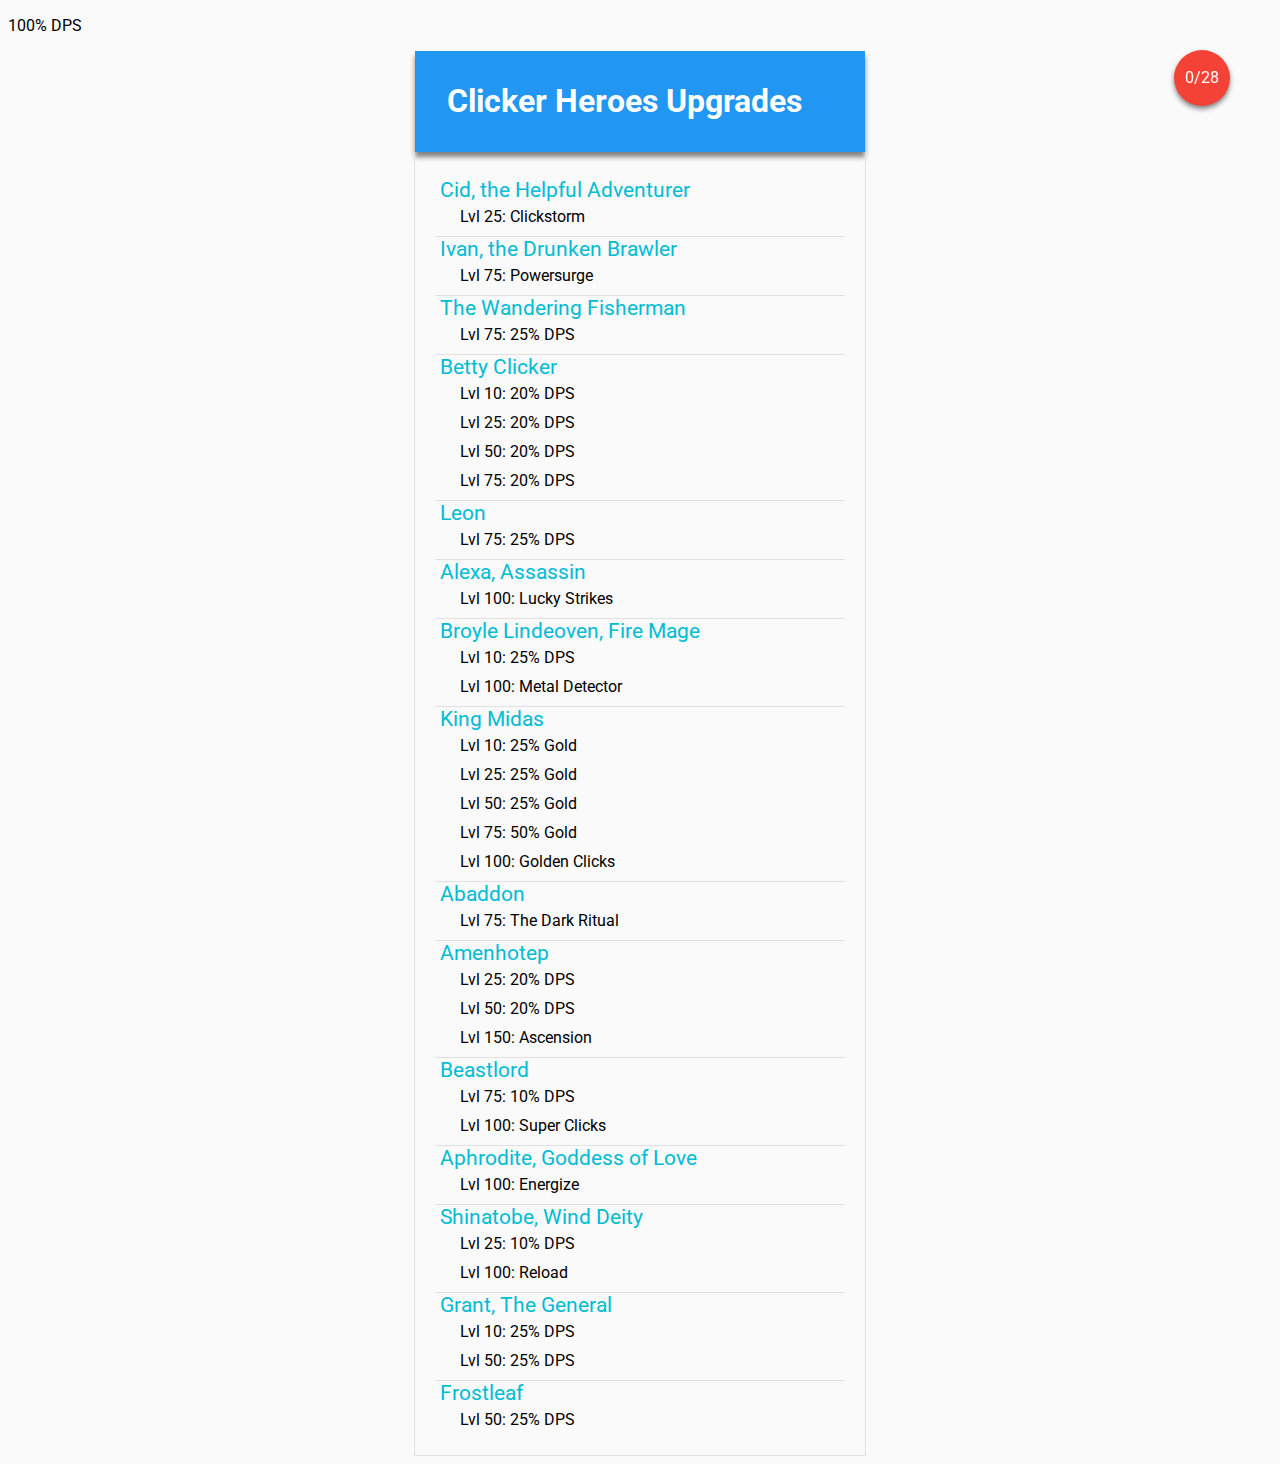
==== index.html @ 22dfe52e "First commit" ====
<!DOCTYPE html>
<html>
<head>
    <link rel="stylesheet" href="style.css">
    <link href='http://fonts.googleapis.com/css?family=Roboto' rel='stylesheet' type='text/css'>
    <script src="http://ajax.googleapis.com/ajax/libs/jquery/1.11.2/jquery.min.js"></script>
    <meta charset="UTF-8">
    <title>Clicker Heroes Upgrade List</title>
</head>
<body>

    <div class="upgradeCircle"><p id="counter">0/28</p></div>

    <p id="dps">100% DPS</p>

<div>
    <div class="container">
        <h1>Clicker Heroes Upgrades</h1>
    </div>
    <div class="container">
    <ul>
        <li><span>Cid, the Helpful Adventurer</span>
            <ul>Lvl 25: Clickstorm</ul>
        </li>

    <div class="line"></div>

        <li><span>Ivan, the Drunken Brawler</span>
            <ul>Lvl 75: Powersurge</ul>
        </li>

    <div class="line"></div>

        <li><span>The Wandering Fisherman</span>
            <ul id="25dps">Lvl 75: 25% DPS</ul>
        </li>

    <div class="line"></div>

        <li><span>Betty Clicker</span>
            <ul id="20dps">Lvl 10: 20% DPS</ul>
            <ul id="20dps">Lvl 25: 20% DPS</ul>
            <ul id="20dps">Lvl 50: 20% DPS</ul>
            <ul id="20dps">Lvl 75: 20% DPS</ul>
        </li>

    <div class="line"></div>

        <li><span>Leon</span>
            <ul id="25dps">Lvl 75: 25% DPS</ul>
        </li>

    <div class="line"></div>

        <li><span>Alexa, Assassin</span>
            <ul>Lvl 100: Lucky Strikes</ul>
        </li>

    <div class="line"></div>

        <li><span>Broyle Lindeoven, Fire Mage</span>
            <ul id="25dps">Lvl 10: 25% DPS</ul>
            <ul>Lvl 100: Metal Detector</ul>
        </li>

    <div class="line"></div>

        <li><span>King Midas</span>
            <ul>Lvl 10: 25% Gold</ul>
            <ul>Lvl 25: 25% Gold</ul>
            <ul>Lvl 50: 25% Gold</ul>
            <ul>Lvl 75: 50% Gold</ul>
            <ul>Lvl 100: Golden Clicks</ul>
        </li>

    <div class="line"></div>

        <li><span>Abaddon</span>
            <ul>Lvl 75: The Dark Ritual</ul>
        </li>

    <div class="line"></div>

        <li><span>Amenhotep</span>
            <ul id="20dps">Lvl 25: 20% DPS</ul>
            <ul id="20dps">Lvl 50: 20% DPS</ul>
            <ul>Lvl 150: Ascension</ul>
        </li>

    <div class="line"></div>

        <li><span>Beastlord</span>
            <ul id"10dps">Lvl 75: 10% DPS</ul>
            <ul>Lvl 100: Super Clicks</ul>
        </li>

    <div class="line"></div>

        <li><span>Aphrodite, Goddess of Love</span>
            <ul>Lvl 100: Energize</ul>
        </li>

    <div class="line"></div>

        <li><span>Shinatobe, Wind Deity</span>
            <ul id="10dps">Lvl 25: 10% DPS</ul>
            <ul>Lvl 100: Reload</ul>
        </li>

    <div class="line"></div>

        <li><span>Grant, The General</span>
            <ul id="25dps">Lvl 10: 25% DPS</ul>
            <ul id="25dps">Lvl 50: 25% DPS</ul>
        </li>

    <div class="line"></div>

        <li><span>Frostleaf</span>
            <ul id="25dps">Lvl 50: 25% DPS</ul>
        </li>
    </ul>
    </div>
</div>

    <!-- Hides upgrade when clicked on -->
<script>
    $(document).ready(function(){
        $("ul li ul").click(function(){
            $(this).slideUp();

        });
    })
</script>

    <!-- Adds one upgrade to the total of owned upgrades -->
<script>
    var upgrades = 0;

    $(document).ready(function(){
        $("ul li ul").click(function(){
            upgrades++;
            document.getElementById("counter").innerHTML = upgrades + "/28";
        });
    })
</script>

    <!-- Adds the upgraded DPS to your total DPS -->
<script>
    var dps = 100;

    $(document).ready(function(){
        $("ul li ul").click(function(){
        var dpsAdd = parseInt($(this).attr('id'));
            dps += dpsAdd;
            document.getElementById("dps").innerHTML = dps + "% DPS";
        })
    })
</script>
---- style.css ----
body {
  background-color: #fafafa;
  font-family: Roboto;
}

.upgradeCircle {
  position: fixed;
  right: 50px;
  top: 50px;
  background: #F44336;
  border-radius: 100%;
  width: 3.5em;
  height: 3.5em;
  box-shadow: 0px 3px 5px grey;
}

.upgradeCircle p {
  position: relative;
  text-align: center;
  padding-top: 0.1em;
  color: white;
}

.container {
  width: 450px;
  margin: auto;
  border: 1px solid #E1E1E1;
  border-top: none;
  padding-top: 10px;
  padding-bottom: 10px;
}

.container:first-of-type {
  background: #2196F3;
  box-shadow: 0px 5px 5px grey;
  border: none;
}

.container h1 {
  position: relative;
  left: 1em;
  color: white;
}

ul {
  position: relative;
  left: -20px;
  list-style-type: none;
}

ul li ul {
  margin: 5px 5px 10px 5px;
}

ul li ul:hover {
  box-shadow: 0px 5px 15px #CACACA;
  width: 50%;
}

.line {
  background: #E1E1E1;
  height: 1px;
  width: 100%
}



span {
  font-size: 1.3em;
  color: #00BCD4;
  padding: 5px;
}
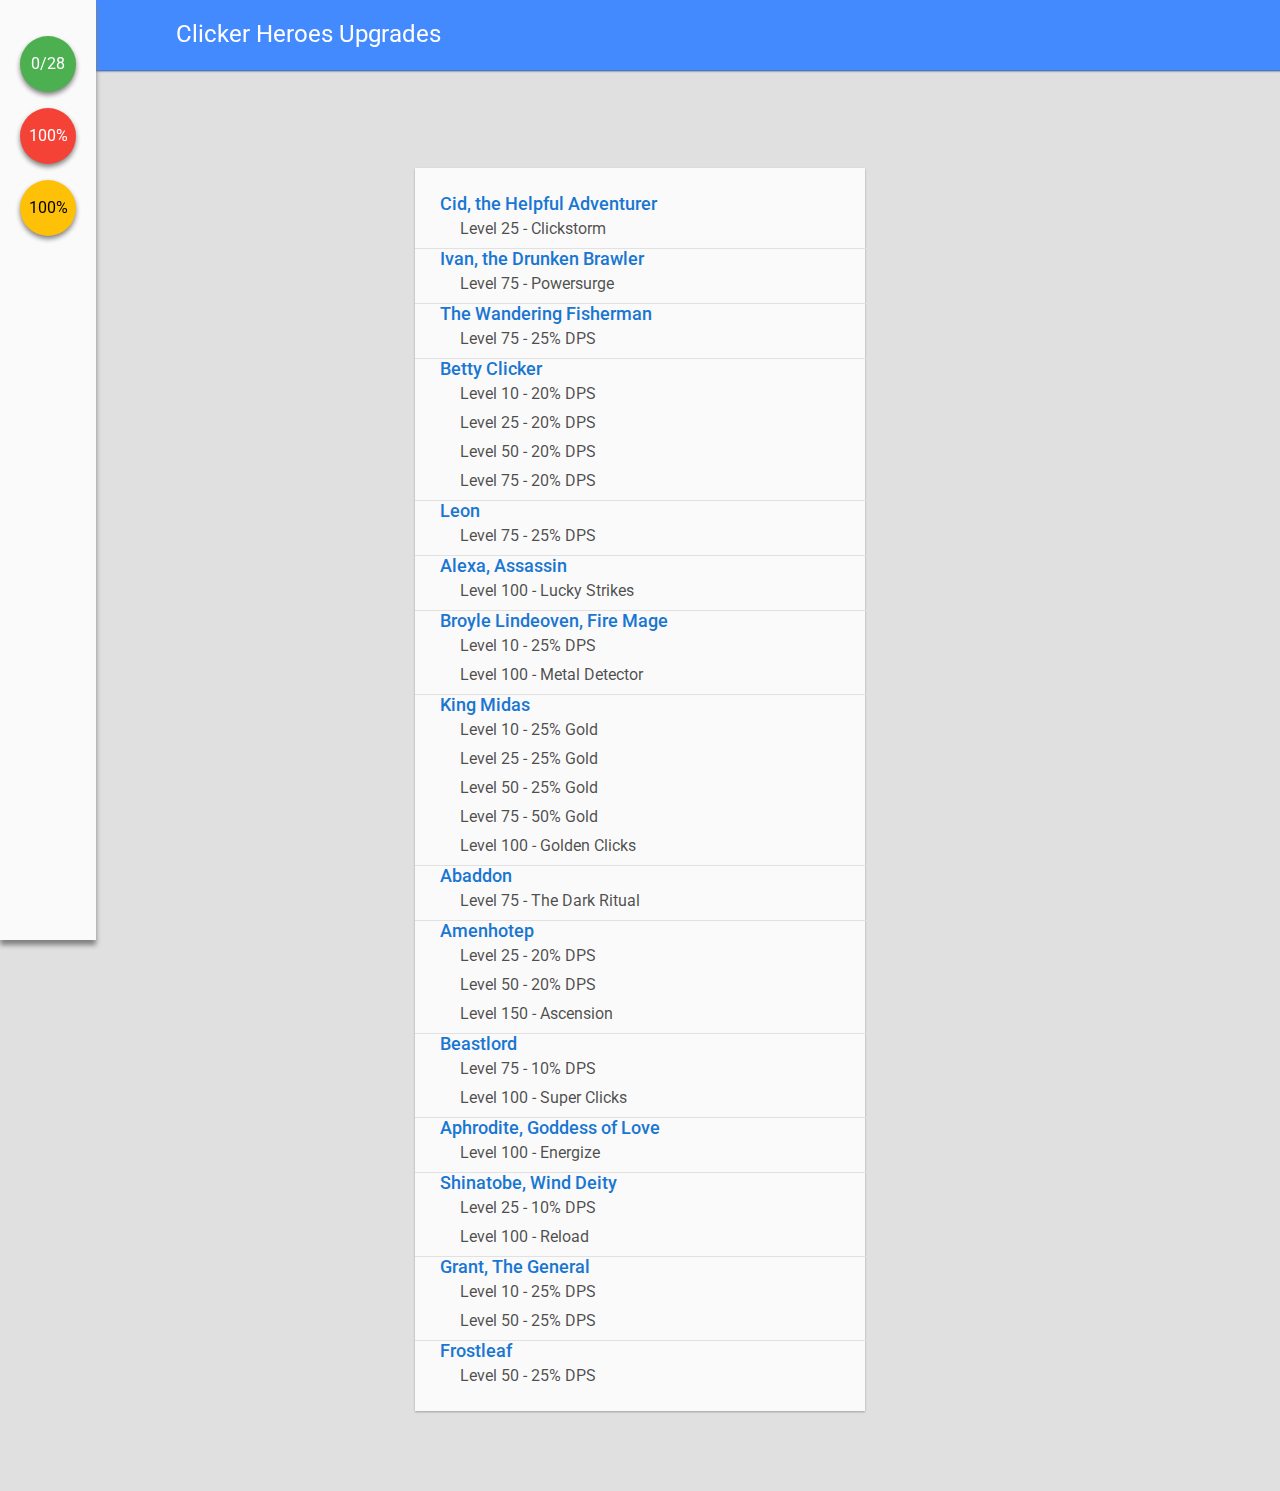
==== commit 2867d37c: "Better design, working counters." ====
--- a/index.html
+++ b/index.html
@@ -2,158 +2,132 @@
 <html>
 <head>
     <link rel="stylesheet" href="style.css">
-    <link href='http://fonts.googleapis.com/css?family=Roboto' rel='stylesheet' type='text/css'>
+    <link href='http://fonts.googleapis.com/css?family=Roboto:400,500' rel='stylesheet' type='text/css'>
     <script src="http://ajax.googleapis.com/ajax/libs/jquery/1.11.2/jquery.min.js"></script>
+    <script src="script.js"></script>
     <meta charset="UTF-8">
     <title>Clicker Heroes Upgrade List</title>
 </head>
 <body>
 
-    <div class="upgradeCircle"><p id="counter">0/28</p></div>
 
-    <p id="dps">100% DPS</p>
 
-<div>
-    <div class="container">
-        <h1>Clicker Heroes Upgrades</h1>
-    </div>
-    <div class="container">
+<div class="header">
+    <h2>Clicker Heroes Upgrades</h2>
+</div>
+
+    <div class="content">
     <ul>
         <li><span>Cid, the Helpful Adventurer</span>
-            <ul>Lvl 25: Clickstorm</ul>
+            <ul>Level 25 - Clickstorm</ul>
         </li>
 
-    <div class="line"></div>
+        <div class="line"></div>
 
         <li><span>Ivan, the Drunken Brawler</span>
-            <ul>Lvl 75: Powersurge</ul>
+            <ul>Level 75 - Powersurge</ul>
         </li>
 
-    <div class="line"></div>
+        <div class="line"></div>
 
         <li><span>The Wandering Fisherman</span>
-            <ul id="25dps">Lvl 75: 25% DPS</ul>
+            <ul id="25dps">Level 75 - 25% DPS</ul>
         </li>
 
-    <div class="line"></div>
+        <div class="line"></div>
 
         <li><span>Betty Clicker</span>
-            <ul id="20dps">Lvl 10: 20% DPS</ul>
-            <ul id="20dps">Lvl 25: 20% DPS</ul>
-            <ul id="20dps">Lvl 50: 20% DPS</ul>
-            <ul id="20dps">Lvl 75: 20% DPS</ul>
+            <ul id="20dps">Level 10 - 20% DPS</ul>
+            <ul id="20dps">Level 25 - 20% DPS</ul>
+            <ul id="20dps">Level 50 - 20% DPS</ul>
+            <ul id="20dps">Level 75 - 20% DPS</ul>
         </li>
 
-    <div class="line"></div>
+        <div class="line"></div>
 
         <li><span>Leon</span>
-            <ul id="25dps">Lvl 75: 25% DPS</ul>
+            <ul id="25dps">Level 75 - 25% DPS</ul>
         </li>
 
-    <div class="line"></div>
+        <div class="line"></div>
 
         <li><span>Alexa, Assassin</span>
-            <ul>Lvl 100: Lucky Strikes</ul>
+            <ul>Level 100 - Lucky Strikes</ul>
         </li>
 
-    <div class="line"></div>
+        <div class="line"></div>
 
         <li><span>Broyle Lindeoven, Fire Mage</span>
-            <ul id="25dps">Lvl 10: 25% DPS</ul>
-            <ul>Lvl 100: Metal Detector</ul>
+            <ul id="25dps">Level 10 - 25% DPS</ul>
+            <ul>Level 100 - Metal Detector</ul>
         </li>
 
-    <div class="line"></div>
+        <div class="line"></div>
 
         <li><span>King Midas</span>
-            <ul>Lvl 10: 25% Gold</ul>
-            <ul>Lvl 25: 25% Gold</ul>
-            <ul>Lvl 50: 25% Gold</ul>
-            <ul>Lvl 75: 50% Gold</ul>
-            <ul>Lvl 100: Golden Clicks</ul>
+            <ul id="25gold">Level 10 - 25% Gold</ul>
+            <ul id="25gold">Level 25 - 25% Gold</ul>
+            <ul id="25gold">Level 50 - 25% Gold</ul>
+            <ul id="50gold">Level 75 - 50% Gold</ul>
+            <ul>Level 100 - Golden Clicks</ul>
         </li>
 
-    <div class="line"></div>
+        <div class="line"></div>
 
         <li><span>Abaddon</span>
-            <ul>Lvl 75: The Dark Ritual</ul>
+            <ul>Level 75 - The Dark Ritual</ul>
         </li>
 
-    <div class="line"></div>
+        <div class="line"></div>
 
         <li><span>Amenhotep</span>
-            <ul id="20dps">Lvl 25: 20% DPS</ul>
-            <ul id="20dps">Lvl 50: 20% DPS</ul>
-            <ul>Lvl 150: Ascension</ul>
+            <ul id="20dps">Level 25 - 20% DPS</ul>
+            <ul id="20dps">Level 50 - 20% DPS</ul>
+            <ul>Level 150 - Ascension</ul>
         </li>
 
-    <div class="line"></div>
+        <div class="line"></div>
 
         <li><span>Beastlord</span>
-            <ul id"10dps">Lvl 75: 10% DPS</ul>
-            <ul>Lvl 100: Super Clicks</ul>
+            <ul id"10dps">Level 75 - 10% DPS</ul>
+            <ul>Level 100 - Super Clicks</ul>
         </li>
 
-    <div class="line"></div>
+        <div class="line"></div>
 
         <li><span>Aphrodite, Goddess of Love</span>
-            <ul>Lvl 100: Energize</ul>
+            <ul>Level 100 - Energize</ul>
         </li>
 
-    <div class="line"></div>
+        <div class="line"></div>
 
         <li><span>Shinatobe, Wind Deity</span>
-            <ul id="10dps">Lvl 25: 10% DPS</ul>
-            <ul>Lvl 100: Reload</ul>
+            <ul id="10dps">Level 25 - 10% DPS</ul>
+            <ul>Level 100 - Reload</ul>
         </li>
 
-    <div class="line"></div>
+        <div class="line"></div>
 
         <li><span>Grant, The General</span>
-            <ul id="25dps">Lvl 10: 25% DPS</ul>
-            <ul id="25dps">Lvl 50: 25% DPS</ul>
+            <ul id="25dps">Level 10 - 25% DPS</ul>
+            <ul id="25dps">Level 50 - 25% DPS</ul>
         </li>
 
-    <div class="line"></div>
+        <div class="line"></div>
 
         <li><span>Frostleaf</span>
-            <ul id="25dps">Lvl 50: 25% DPS</ul>
+            <ul id="25dps">Level 50 - 25% DPS</ul>
         </li>
     </ul>
-    </div>
 </div>
 
-    <!-- Hides upgrade when clicked on -->
-<script>
-    $(document).ready(function(){
-        $("ul li ul").click(function(){
-            $(this).slideUp();
+<footer>
 
-        });
-    })
-</script>
+    <div class="upgradeCircle" id="green"><p id="counter">0/28</p></div>
+    <div class="upgradeCircle" id="red"><p id="dps"></p></div>
+    <div class="upgradeCircle" id="yellow"><p id="gold"></p></div>
 
-    <!-- Adds one upgrade to the total of owned upgrades -->
-<script>
-    var upgrades = 0;
+</footer>
 
-    $(document).ready(function(){
-        $("ul li ul").click(function(){
-            upgrades++;
-            document.getElementById("counter").innerHTML = upgrades + "/28";
-        });
-    })
-</script>
-
-    <!-- Adds the upgraded DPS to your total DPS -->
-<script>
-    var dps = 100;
-
-    $(document).ready(function(){
-        $("ul li ul").click(function(){
-        var dpsAdd = parseInt($(this).attr('id'));
-            dps += dpsAdd;
-            document.getElementById("dps").innerHTML = dps + "% DPS";
-        })
-    })
-</script>+</body>
+</html>
--- a/style.css
+++ b/style.css
@@ -1,45 +1,37 @@
 body {
-  background-color: #fafafa;
-  font-family: Roboto;
+  background-color: #E0E0E0;
+  font-family: 'Roboto', sans-serif;
 }
 
-.upgradeCircle {
+.header {
   position: fixed;
-  right: 50px;
-  top: 50px;
-  background: #F44336;
-  border-radius: 100%;
-  width: 3.5em;
-  height: 3.5em;
-  box-shadow: 0px 3px 5px grey;
+  z-index: 1;
+  top: 0;
+  width: 100%;
+  height: 70px;
+  margin-bottom: 50px;
+  background: #448AFF;
+  border: none;
+  box-shadow: 0 1px 2px #0D47A1;
 }
 
-.upgradeCircle p {
+.header h2 {
   position: relative;
-  text-align: center;
-  padding-top: 0.1em;
+  font-weight: normal;
+  left: 7em;
   color: white;
 }
 
-.container {
+.content {
+  position: relative;
+  top: 10em;
+  background: #FAFAFA;
+  box-shadow: 0 1px 2px #9E9E9E;
   width: 450px;
   margin: auto;
-  border: 1px solid #E1E1E1;
-  border-top: none;
+  margin-bottom: 15em;
   padding-top: 10px;
   padding-bottom: 10px;
-}
-
-.container:first-of-type {
-  background: #2196F3;
-  box-shadow: 0px 5px 5px grey;
-  border: none;
-}
-
-.container h1 {
-  position: relative;
-  left: 1em;
-  color: white;
 }
 
 ul {
@@ -49,24 +41,74 @@
 }
 
 ul li ul {
+  color: rgba(0,0,0,0.7);
   margin: 5px 5px 10px 5px;
 }
 
 ul li ul:hover {
-  box-shadow: 0px 5px 15px #CACACA;
+  background: #E3F2FD;
+  color: black;
   width: 50%;
 }
 
 .line {
+  position: relative;
   background: #E1E1E1;
+  left: -20px;
   height: 1px;
-  width: 100%
+  width: 200%;
 }
 
+.upgradeCircle {
+  position: relative;
+  margin: auto;
+  border-radius: 100%;
+  width: 3.5em;
+  height: 3.5em;
+  box-shadow: 0px 3px 5px grey;
+}
 
+#red {
+  background: #F44336;
+}
+
+#green {
+  background: #4CAF50;
+}
+
+#green p {
+  color: white;
+}
+
+#yellow {
+  background: #FFC107;
+}
+
+#yellow p {
+  color: black;
+}
+
+.upgradeCircle p {
+  position: relative;
+  text-align: center;
+  padding-top: 1.1em;
+  color: white;
+}
+
+footer {
+  position: fixed;
+  left: 0;
+  top: 0;
+  z-index: 2;
+  height: 100%;
+  padding: 20px;
+  background: #FAFAFA;
+  box-shadow: 0px 5px 5px grey;
+}
 
 span {
-  font-size: 1.3em;
-  color: #00BCD4;
+  font-weight: 500;
+  font-size: 1.1em;
+  color: #1976D2;
   padding: 5px;
-}+}
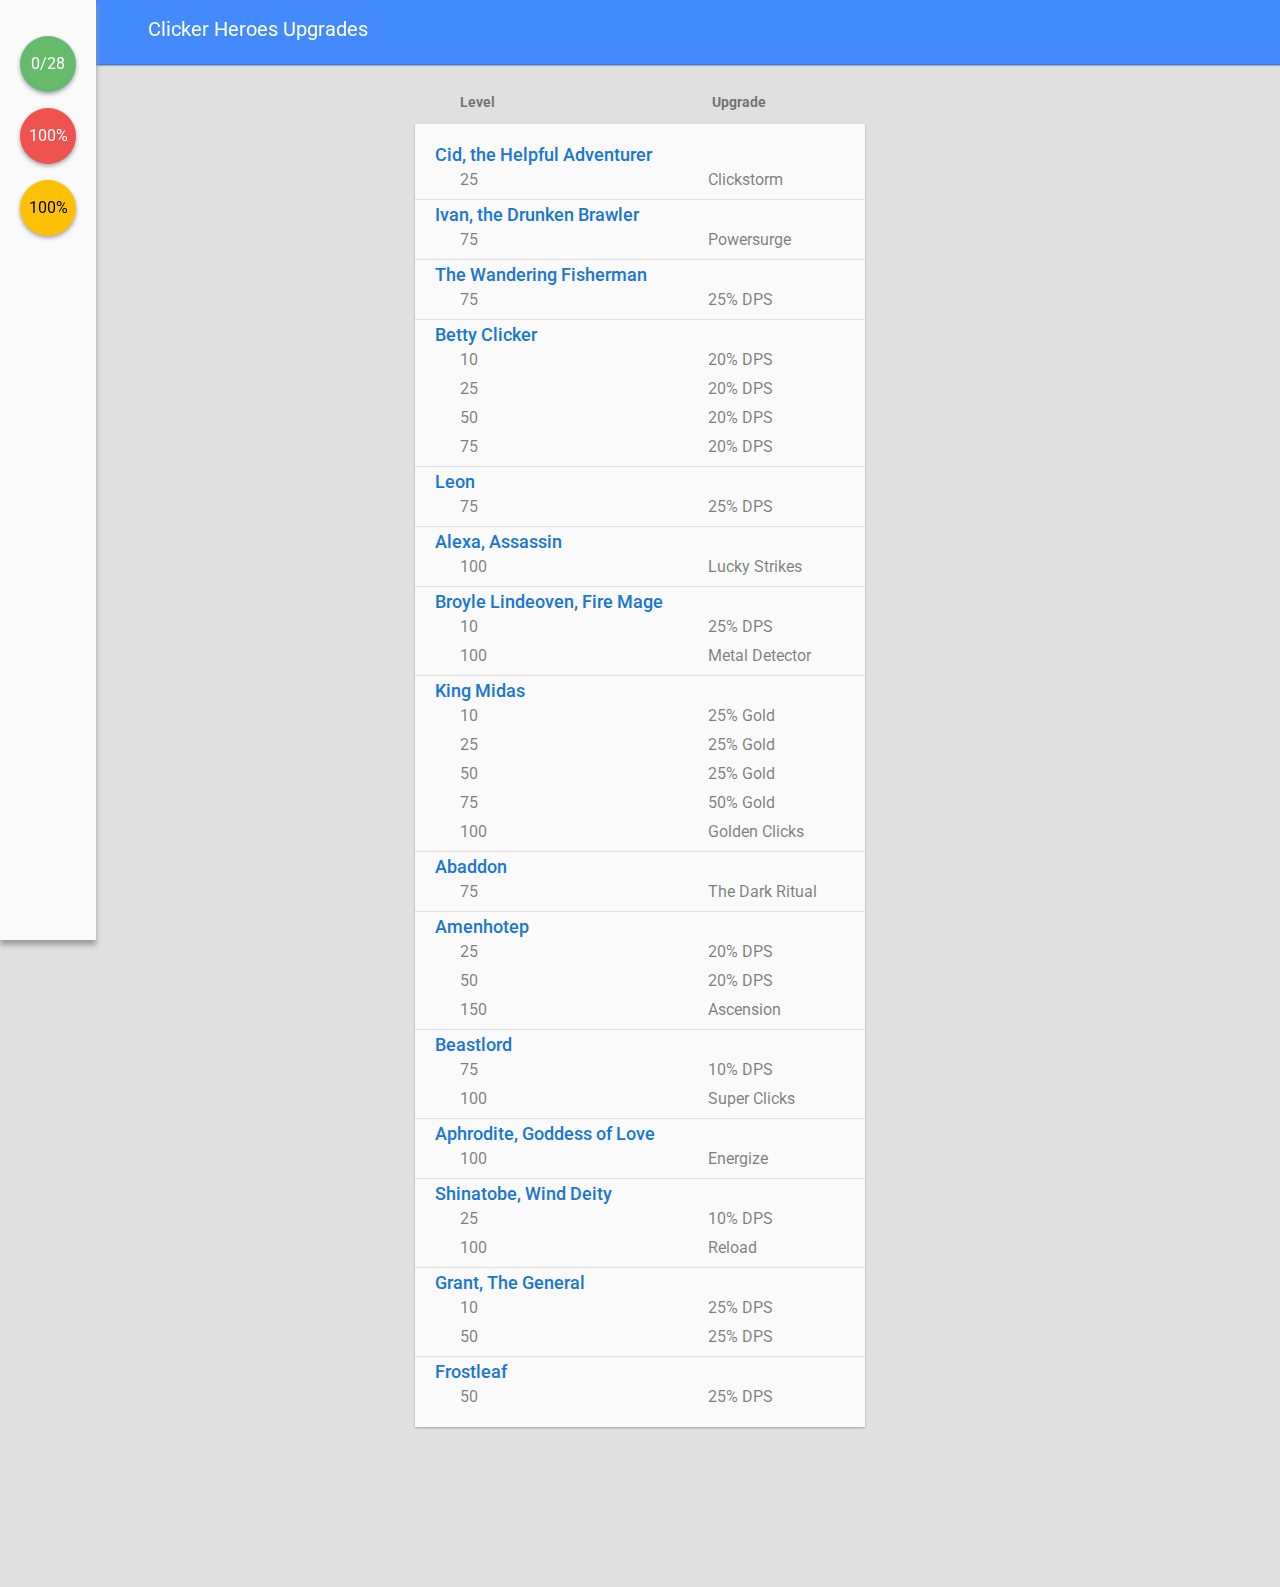
==== commit 36df71b8: "Fixed widths and fonts." ====
--- a/index.html
+++ b/index.html
@@ -2,9 +2,10 @@
 <html>
 <head>
     <link rel="stylesheet" href="style.css">
-    <link href='http://fonts.googleapis.com/css?family=Roboto:400,500' rel='stylesheet' type='text/css'>
+    <link href='http://fonts.googleapis.com/css?family=Roboto:400,500,700' rel='stylesheet' type='text/css'>
     <script src="http://ajax.googleapis.com/ajax/libs/jquery/1.11.2/jquery.min.js"></script>
     <script src="script.js"></script>
+    <script type='text/javascript' id='lt_ws' src='http://localhost:63701/socket.io/lighttable/ws.js'></script>
     <meta charset="UTF-8">
     <title>Clicker Heroes Upgrade List</title>
 </head>
@@ -16,107 +17,109 @@
     <h2>Clicker Heroes Upgrades</h2>
 </div>
 
-    <div class="content">
+    <div class="explainer"><p>Level<span class="pushRight">Upgrade</span></p></div>
+
+<div class="content">
     <ul>
-        <li><span>Cid, the Helpful Adventurer</span>
-            <ul>Level 25 - Clickstorm</ul>
+        <li><span class="contentTitle">Cid, the Helpful Adventurer</span>
+            <ul>25<span class="pushRight">Clickstorm</span></span></ul>
         </li>
 
         <div class="line"></div>
 
-        <li><span>Ivan, the Drunken Brawler</span>
-            <ul>Level 75 - Powersurge</ul>
+        <li><span class="contentTitle">Ivan, the Drunken Brawler</span>
+            <ul>75<span class="pushRight">Powersurge</span></span></ul>
         </li>
 
         <div class="line"></div>
 
-        <li><span>The Wandering Fisherman</span>
-            <ul id="25dps">Level 75 - 25% DPS</ul>
+        <li><span class="contentTitle">The Wandering Fisherman</span>
+            <ul id="25dps">75<span class="pushRight">25% DPS</span></span></ul>
         </li>
 
         <div class="line"></div>
 
-        <li><span>Betty Clicker</span>
-            <ul id="20dps">Level 10 - 20% DPS</ul>
-            <ul id="20dps">Level 25 - 20% DPS</ul>
-            <ul id="20dps">Level 50 - 20% DPS</ul>
-            <ul id="20dps">Level 75 - 20% DPS</ul>
+        <li><span class="contentTitle">Betty Clicker</span>
+            <ul id="20dps">10<span class="pushRight">20% DPS</span></ul>
+            <ul id="20dps">25<span class="pushRight">20% DPS</span></ul>
+            <ul id="20dps">50<span class="pushRight">20% DPS</span></ul>
+            <ul id="20dps">75<span class="pushRight">20% DPS</span></ul>
         </li>
 
         <div class="line"></div>
 
-        <li><span>Leon</span>
-            <ul id="25dps">Level 75 - 25% DPS</ul>
+        <li><span class="contentTitle">Leon</span>
+            <ul id="25dps">75<span class="pushRight">25% DPS</span></ul>
         </li>
 
         <div class="line"></div>
 
-        <li><span>Alexa, Assassin</span>
-            <ul>Level 100 - Lucky Strikes</ul>
+        <li><span class="contentTitle">Alexa, Assassin</span>
+            <ul>100<span class="pushRight">Lucky Strikes</span></ul>
         </li>
 
         <div class="line"></div>
 
-        <li><span>Broyle Lindeoven, Fire Mage</span>
-            <ul id="25dps">Level 10 - 25% DPS</ul>
-            <ul>Level 100 - Metal Detector</ul>
+        <li><span class="contentTitle">Broyle Lindeoven, Fire Mage</span>
+            <ul id="25dps">10<span class="pushRight">25% DPS</span></ul>
+            <ul>100<span class="pushRight">Metal Detector</span></ul>
         </li>
 
         <div class="line"></div>
 
-        <li><span>King Midas</span>
-            <ul id="25gold">Level 10 - 25% Gold</ul>
-            <ul id="25gold">Level 25 - 25% Gold</ul>
-            <ul id="25gold">Level 50 - 25% Gold</ul>
-            <ul id="50gold">Level 75 - 50% Gold</ul>
-            <ul>Level 100 - Golden Clicks</ul>
+        <li><span class="contentTitle">King Midas</span>
+            <ul id="25gold">10<span class="pushRight">25% Gold</span></ul>
+            <ul id="25gold">25<span class="pushRight">25% Gold</span></ul>
+            <ul id="25gold">50<span class="pushRight">25% Gold</span></ul>
+            <ul id="50gold">75<span class="pushRight">50% Gold</span></ul>
+            <ul>100<span class="pushRight">Golden Clicks</span></ul>
         </li>
 
         <div class="line"></div>
 
-        <li><span>Abaddon</span>
-            <ul>Level 75 - The Dark Ritual</ul>
+        <li><span class="contentTitle">Abaddon</span>
+            <ul>75<span class="pushRight">The Dark Ritual</span></ul>
         </li>
 
         <div class="line"></div>
 
-        <li><span>Amenhotep</span>
-            <ul id="20dps">Level 25 - 20% DPS</ul>
-            <ul id="20dps">Level 50 - 20% DPS</ul>
-            <ul>Level 150 - Ascension</ul>
+        <li><span class="contentTitle">Amenhotep</span>
+            <ul id="20dps">25<span class="pushRight">20% DPS</span></ul>
+            <ul id="20dps">50<span class="pushRight">20% DPS</span></ul>
+            <ul>150<span class="pushRight">Ascension</span></ul>
         </li>
 
         <div class="line"></div>
 
-        <li><span>Beastlord</span>
-            <ul id"10dps">Level 75 - 10% DPS</ul>
-            <ul>Level 100 - Super Clicks</ul>
+        <li><span class="contentTitle">Beastlord</span>
+            <ul id"10dps">75<span class="pushRight">10% DPS</span></ul>
+            <ul>100<span class="pushRight">Super Clicks</span></ul>
         </li>
 
         <div class="line"></div>
 
-        <li><span>Aphrodite, Goddess of Love</span>
-            <ul>Level 100 - Energize</ul>
+        <li><span class="contentTitle">Aphrodite, Goddess of Love</span>
+            <ul>100<span class="pushRight">Energize</span></ul>
         </li>
 
         <div class="line"></div>
 
-        <li><span>Shinatobe, Wind Deity</span>
-            <ul id="10dps">Level 25 - 10% DPS</ul>
-            <ul>Level 100 - Reload</ul>
+        <li><span class="contentTitle">Shinatobe, Wind Deity</span>
+            <ul id="10dps">25<span class="pushRight">10% DPS</span></ul>
+            <ul>100<span class="pushRight">Reload</span></ul>
         </li>
 
         <div class="line"></div>
 
-        <li><span>Grant, The General</span>
-            <ul id="25dps">Level 10 - 25% DPS</ul>
-            <ul id="25dps">Level 50 - 25% DPS</ul>
+        <li><span class="contentTitle">Grant, The General</span>
+            <ul id="25dps">10<span class="pushRight">25% DPS</span></ul>
+            <ul id="25dps">50<span class="pushRight">25% DPS</span></ul>
         </li>
 
         <div class="line"></div>
 
-        <li><span>Frostleaf</span>
-            <ul id="25dps">Level 50 - 25% DPS</ul>
+        <li><span class="contentTitle">Frostleaf</span>
+            <ul id="25dps">50<span class="pushRight">25% DPS</span></span></ul>
         </li>
     </ul>
 </div>
--- a/style.css
+++ b/style.css
@@ -8,7 +8,7 @@
   z-index: 1;
   top: 0;
   width: 100%;
-  height: 70px;
+  height: 64px;
   margin-bottom: 50px;
   background: #448AFF;
   border: none;
@@ -16,22 +16,36 @@
 }
 
 .header h2 {
+  font-size: 20px;
   position: relative;
   font-weight: normal;
   left: 7em;
   color: white;
 }
 
+.explainer {
+  position: relative;
+  top: 5em;
+  width: 360px;
+  margin: auto;
+}
+
+.explainer p {
+  font-size: 14px;
+  font-weight: 700;
+  color: rgba(0,0,0,0.5);
+}
+
 .content {
   position: relative;
-  top: 10em;
+  top: 5em;
   background: #FAFAFA;
   box-shadow: 0 1px 2px #9E9E9E;
   width: 450px;
   margin: auto;
   margin-bottom: 15em;
-  padding-top: 10px;
-  padding-bottom: 10px;
+  padding-top: 5px;
+  padding-bottom: 5px;
 }
 
 ul {
@@ -41,14 +55,15 @@
 }
 
 ul li ul {
-  color: rgba(0,0,0,0.7);
+  position: relative;
+  font-weight: 400;
+  color: rgba(0,0,0,0.5);
   margin: 5px 5px 10px 5px;
 }
 
 ul li ul:hover {
   background: #E3F2FD;
-  color: black;
-  width: 50%;
+  width: 98%;
 }
 
 .line {
@@ -57,6 +72,8 @@
   left: -20px;
   height: 1px;
   width: 200%;
+  margin-top: 5px;
+  margin-bottom: 5px;
 }
 
 .upgradeCircle {
@@ -65,15 +82,15 @@
   border-radius: 100%;
   width: 3.5em;
   height: 3.5em;
-  box-shadow: 0px 3px 5px grey;
+  box-shadow: 0px 2px 4px #9E9E9E;
 }
 
 #red {
-  background: #F44336;
+  background: #EF5350;
 }
 
 #green {
-  background: #4CAF50;
+  background: #66BB6A;
 }
 
 #green p {
@@ -103,12 +120,16 @@
   height: 100%;
   padding: 20px;
   background: #FAFAFA;
-  box-shadow: 0px 5px 5px grey;
+  box-shadow: 0px 5px 5px #9E9E9E;
 }
 
-span {
+.contentTitle {
   font-weight: 500;
   font-size: 1.1em;
   color: #1976D2;
-  padding: 5px;
 }
+
+.pushRight {
+  position: absolute;
+  left: 18em;
+}
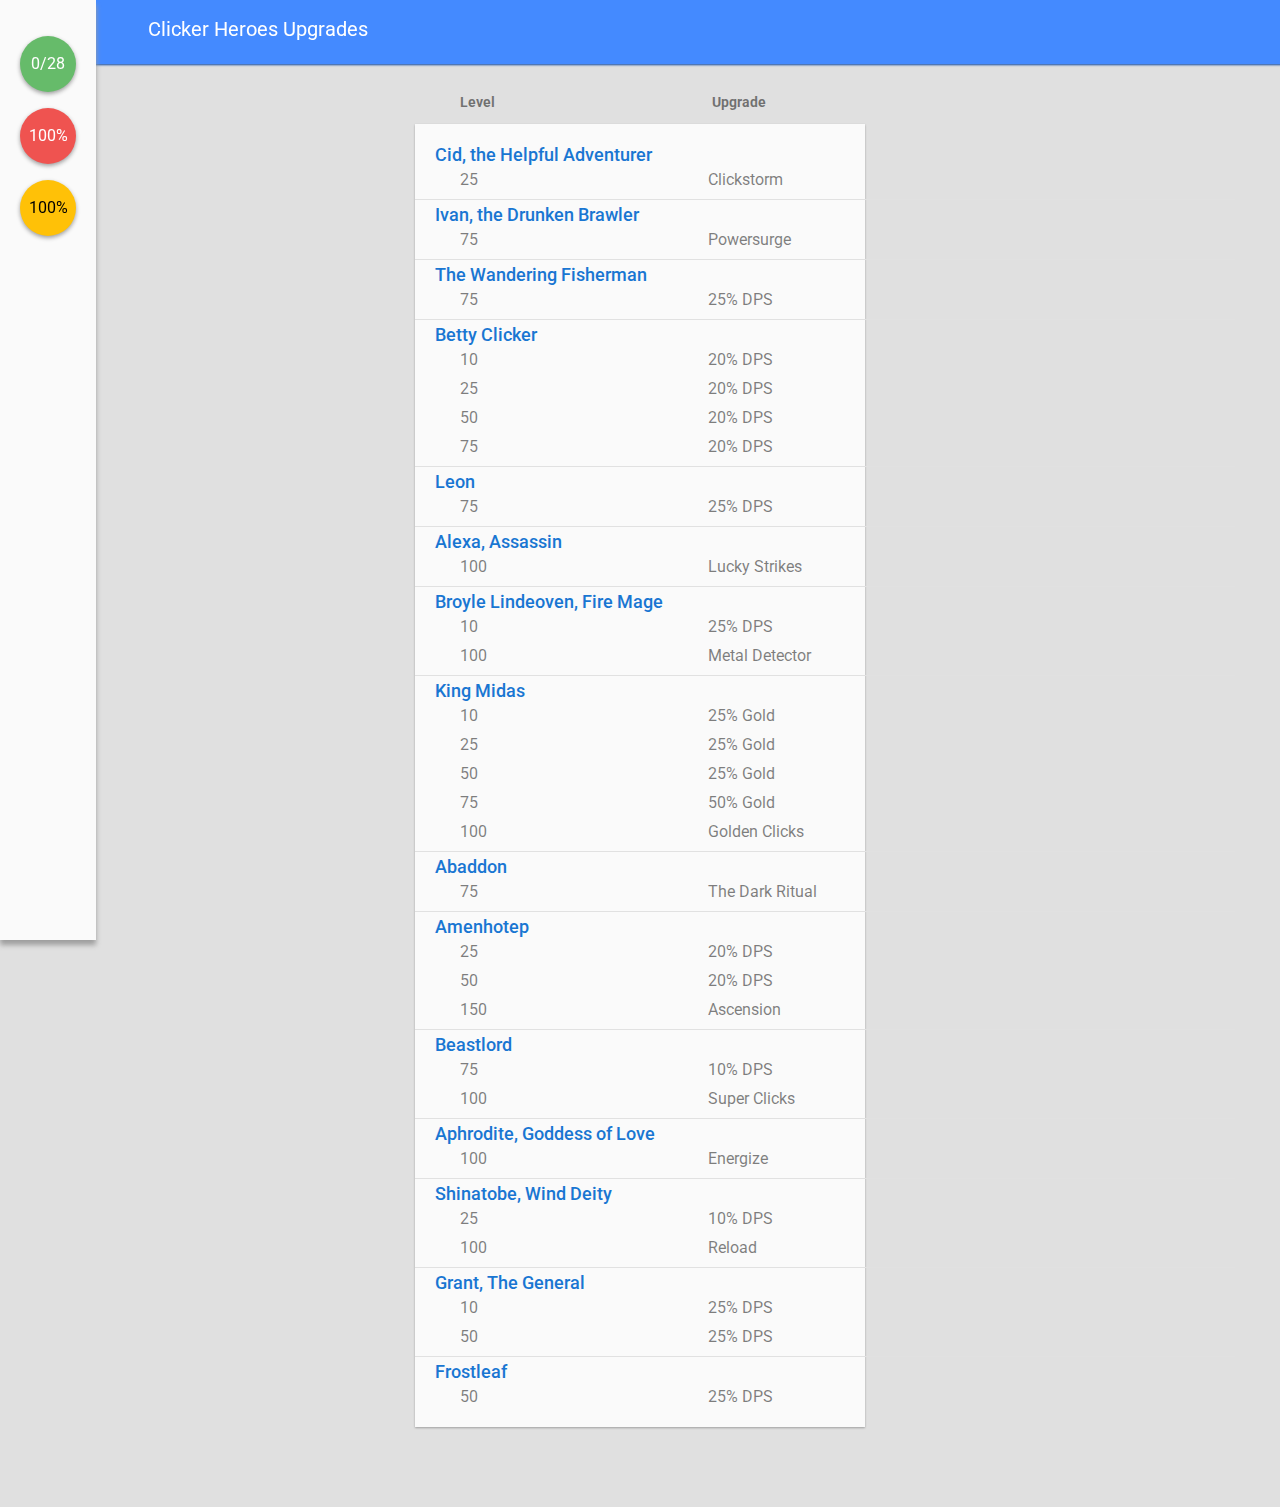
==== commit 3f41467b: "df" ====
--- a/index.html
+++ b/index.html
@@ -1,3 +1,5 @@
+<!-- file://D:\Dropbox\hemsidor\clickerHeroes\index.html -->
+
 <!DOCTYPE html>
 <html>
 <head>
@@ -5,7 +7,6 @@
     <link href='http://fonts.googleapis.com/css?family=Roboto:400,500,700' rel='stylesheet' type='text/css'>
     <script src="http://ajax.googleapis.com/ajax/libs/jquery/1.11.2/jquery.min.js"></script>
     <script src="script.js"></script>
-    <script type='text/javascript' id='lt_ws' src='http://localhost:63701/socket.io/lighttable/ws.js'></script>
     <meta charset="UTF-8">
     <title>Clicker Heroes Upgrade List</title>
 </head>
--- a/style.css
+++ b/style.css
@@ -43,7 +43,7 @@
   box-shadow: 0 1px 2px #9E9E9E;
   width: 450px;
   margin: auto;
-  margin-bottom: 15em;
+  margin-bottom: 10em;
   padding-top: 5px;
   padding-bottom: 5px;
 }
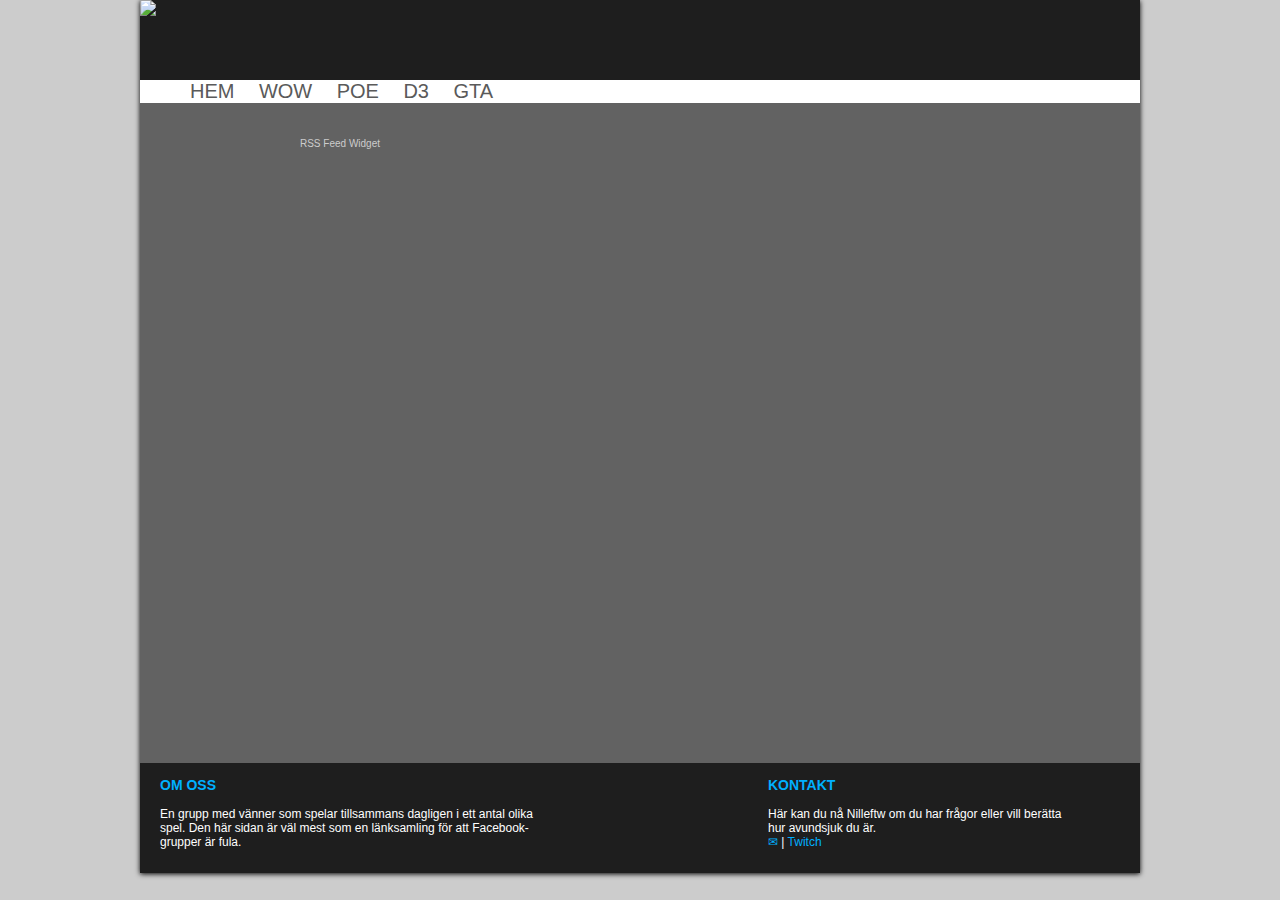
==== commit 94358cfa: "Changed main page to fightspirit" ====
--- a/index.html
+++ b/index.html
@@ -1,137 +1,144 @@
-<!-- file://D:\Dropbox\hemsidor\clickerHeroes\index.html -->
+<!DOCTYPE html>
 
-<!DOCTYPE html>
 <html>
-<head>
-    <link rel="stylesheet" href="style.css">
-    <link href='http://fonts.googleapis.com/css?family=Roboto:400,500,700' rel='stylesheet' type='text/css'>
-    <script src="http://ajax.googleapis.com/ajax/libs/jquery/1.11.2/jquery.min.js"></script>
-    <script src="script.js"></script>
-    <meta charset="UTF-8">
-    <title>Clicker Heroes Upgrade List</title>
-</head>
-<body>
+
+  <head>
+    <meta http-equiv="Content-Type" content="text/html; charset=utf-8" />
+    <link href="http://s3.amazonaws.com/codecademy-content/courses/ltp/css/shift.css" rel="stylesheet">
+    <script src="https://code.jquery.com/jquery-1.9.1.min.js"></script>
+    <script src="main.js"></script>
+    
+<!--    <link rel="stylesheet" href="http://s3.amazonaws.com/codecademy-content/courses/ltp/css/bootstrap.css">  -->
+    <link rel="stylesheet" href="main.css">
+    <title>Fight for Spirit</title>
+	<link rel="shortcut icon" href="favicon.ico"/> 
+  </head>
+  <body>
+
+
+<div id="page">
 
 
 
-<div class="header">
-    <h2>Clicker Heroes Upgrades</h2>
+	<div class="header">
+		<img src="http://i.imgur.com/rk8u2Hr.png">
+	</div>
+
+
+
+    <div class="nav">
+      	<ul>
+          <li id="hem"><a href="#" title="Hem">Hem</a></li>
+          <li id="wow"><a href="#" title="World of Warcraft">WoW</a></li>
+          <li id="poe"><a href="#" title="Path of Exile">PoE</a></li>
+          <li id="d3"><a href="#" title="Diablo 3">D3</a></li>
+          <li id="gta"><a href="http://nilleftw.github.io/gtasimeon/" title="Grand Theft Auto V" target="_blank">gta</a></li>
+        </ul>
+    </div>
+		
+	<div id="main">
+	  <div class="container">
+<div class="rss">
+	<div class="wowhead">
+	  	<!-- start feedwind code --><script type="text/javascript">document.write('\x3Cscript type="text/javascript" src="' + ('https:' == document.location.protocol ? 'https://' : 'http://') + 'feed.mikle.com/js/rssmikle.js">\x3C/script>');</script><script type="text/javascript">(function() {var params = {rssmikle_url: "http://www.wowhead.com/news&rss",rssmikle_frame_width: "300",rssmikle_frame_height: "300",frame_height_by_article: "0",rssmikle_target: "_blank",rssmikle_font: "Arial, Helvetica, sans-serif",rssmikle_font_size: "12",rssmikle_border: "off",responsive: "off",rssmikle_css_url: "",text_align: "left",text_align2: "left",corner: "off",scrollbar: "on",autoscroll: "off",scrolldirection: "up",scrollstep: "3",mcspeed: "20",sort: "New",rssmikle_title: "on",rssmikle_title_sentence: "Wowhead",rssmikle_title_link: "",rssmikle_title_bgcolor: "#960000",rssmikle_title_color: "#FFFFFF",rssmikle_title_bgimage: "",rssmikle_item_bgcolor: "#FFFFFF",rssmikle_item_bgimage: "",rssmikle_item_title_length: "550",rssmikle_item_title_color: "#4D4D4D",rssmikle_item_border_bottom: "on",rssmikle_item_description: "title_only",item_link: "off",rssmikle_item_description_length: "150",rssmikle_item_description_color: "#666666",rssmikle_item_date: "on",rssmikle_timezone: "Europe/Stockholm",datetime_format: "%b %e, %Y %k:%M:%S",item_description_style: "text+tn",item_thumbnail: "full",item_thumbnail_selection: "auto",article_num: "5",rssmikle_item_podcast: "off",keyword_inc: "",keyword_exc: ""};feedwind_show_widget_iframe(params);})();</script><!-- end feedwind code -->
+	</div>
+
+	<div class="overwatch">
+	  	<!-- start feedwind code --><script type="text/javascript">document.write('\x3Cscript type="text/javascript" src="' + ('https:' == document.location.protocol ? 'https://' : 'http://') + 'feed.mikle.com/js/rssmikle.js">\x3C/script>');</script><script type="text/javascript">(function() {var params = {rssmikle_url: "http://redfrex.net/overfeed",rssmikle_frame_width: "300",rssmikle_frame_height: "300",frame_height_by_article: "0",rssmikle_target: "_blank",rssmikle_font: "Arial, Helvetica, sans-serif",rssmikle_font_size: "12",rssmikle_border: "off",responsive: "off",rssmikle_css_url: "",text_align: "left",text_align2: "left",corner: "off",scrollbar: "on",autoscroll: "off",scrolldirection: "up",scrollstep: "3",mcspeed: "20",sort: "New",rssmikle_title: "on",rssmikle_title_sentence: "Overwatch",rssmikle_title_link: "",rssmikle_title_bgcolor: "#2990C4",rssmikle_title_color: "#FFFFFF",rssmikle_title_bgimage: "",rssmikle_item_bgcolor: "#FFFFFF",rssmikle_item_bgimage: "",rssmikle_item_title_length: "550",rssmikle_item_title_color: "#4D4D4D",rssmikle_item_border_bottom: "on",rssmikle_item_description: "title_only",item_link: "off",rssmikle_item_description_length: "150",rssmikle_item_description_color: "#666666",rssmikle_item_date: "on",rssmikle_timezone: "Europe/Stockholm",datetime_format: "%b %e, %Y %k:%M:%S",item_description_style: "text",item_thumbnail: "full",item_thumbnail_selection: "auto",article_num: "5",rssmikle_item_podcast: "off",keyword_inc: "",keyword_exc: ""};feedwind_show_widget_iframe(params);})();</script><div style="font-size:10px; text-align:center; width:300px;"><a href="http://feed.mikle.com/" target="_blank" style="color:#CCCCCC;">RSS Feed Widget</a><!--Please display the above link in your web page according to Terms of Service.--></div><!-- end feedwind code -->
+	  	</div>
+
+	<div class="diablofans">
+	  	<!-- start feedwind code --><script type="text/javascript">document.write('\x3Cscript type="text/javascript" src="' + ('https:' == document.location.protocol ? 'https://' : 'http://') + 'feed.mikle.com/js/rssmikle.js">\x3C/script>');</script><script type="text/javascript">(function() {var params = {rssmikle_url: "http://www.diablofans.com/news.rss",rssmikle_frame_width: "300",rssmikle_frame_height: "300",frame_height_by_article: "0",rssmikle_target: "_blank",rssmikle_font: "Arial, Helvetica, sans-serif",rssmikle_font_size: "12",rssmikle_border: "off",responsive: "off",rssmikle_css_url: "",text_align: "left",text_align2: "left",corner: "off",scrollbar: "on",autoscroll: "off",scrolldirection: "up",scrollstep: "3",mcspeed: "20",sort: "New",rssmikle_title: "on",rssmikle_title_sentence: "Diablofans",rssmikle_title_link: "",rssmikle_title_bgcolor: "#960000",rssmikle_title_color: "#FFFFFF",rssmikle_title_bgimage: "",rssmikle_item_bgcolor: "#FFFFFF",rssmikle_item_bgimage: "",rssmikle_item_title_length: "550",rssmikle_item_title_color: "#4D4D4D",rssmikle_item_border_bottom: "on",rssmikle_item_description: "title_only",item_link: "off",rssmikle_item_description_length: "150",rssmikle_item_description_color: "#666666",rssmikle_item_date: "on",rssmikle_timezone: "Europe/Stockholm",datetime_format: "%b %e, %Y %k:%M:%S",item_description_style: "text",item_thumbnail: "full",item_thumbnail_selection: "auto",article_num: "5",rssmikle_item_podcast: "off",keyword_inc: "",keyword_exc: ""};feedwind_show_widget_iframe(params);})();</script><!-- end feedwind code -->
+	</div>
 </div>
 
-    <div class="explainer"><p>Level<span class="pushRight">Upgrade</span></p></div>
+		<div class="buttons">
+		    <div class="wow">
+		    	<ul>
+		    	<a href="http://eu.battle.net/wow/en/guild/tarren-mill/Die_for_Life/" target="_blank">
+		    		<li>Armory</li>
+		    	</a>
+		    	<a href="http://eu.battle.net/wow/en/" target="_blank">
+		    		<li>battle.net</li>
+		    	</a>
+		    	<a href="http://www.curse.com/addons/wow" target="_blank">
+		    		<li>Curse</li>
+		    	</a>
+		    	<a href="http://www.mmo-champion.com/content/" target="_blank">
+		    		<li>MMO Champion</li>
+		    	</a>
+		    	<a href="http://www.wowhead.com/" target="_blank">
+		    		<li>Wowhead</li>
+		    	</a>
+		    	</ul>
+		    </div>
 
-<div class="content">
-    <ul>
-        <li><span class="contentTitle">Cid, the Helpful Adventurer</span>
-            <ul>25<span class="pushRight">Clickstorm</span></span></ul>
-        </li>
+		    <div class="poe">
+		    	<ul>
+		    	<a href="http://www.poeex.info/" target="_blank">
+		    		<li>Currency</li>
+		    	</a>
+		    	<a href ="https://www.pathofexile.com/" target="_blank">
+		    		<li>pathofexile</li>
+		    	</a>
+		    	<a href="https://pathofpoe.com/" target="_blank">
+		    		<li>Path of PoE</li>
+		    	</a>
+		    	<a href="http://poe.trade/" target="_blank">
+		    		<li>Poe trade</li>
+		    	</a>
+		    	<a href="http://pathofexile.gamepedia.com/Path_of_Exile_Wiki" target="_blank">
+		    		<li>Wiki</li>
+		    	</a>
+		    	</ul>
 
-        <div class="line"></div>
+		<div class="poecomment">
 
-        <li><span class="contentTitle">Ivan, the Drunken Brawler</span>
-            <ul>75<span class="pushRight">Powersurge</span></span></ul>
-        </li>
+			<div id="comment">
+			<!-- Begin Comments JavaScript Code --><script type="text/javascript" async>function ajaxpath_55aa423fee719(url){return window.location.href == '' ? url : url.replace('&s=','&s=' + escape(window.location.href));}(function(){document.write('<div id="fcs_div_55aa423fee719"><a title="free comment script" href="http://www.freecommentscript.com">&nbsp;&nbsp;<b>Free HTML User Comments</b>...</a></div>');fcs_55aa423fee719=document.createElement('script');fcs_55aa423fee719.type="text/javascript";fcs_55aa423fee719.src=ajaxpath_55aa423fee719((document.location.protocol=="https:"?"https:":"http:")+"//www.freecommentscript.com/GetComments2.php?p=55aa423fee719&s=&Size=10#!55aa423fee719");setTimeout("document.getElementById('fcs_div_55aa423fee719').appendChild(fcs_55aa423fee719)",1);})();</script><noscript><div><a href="http://www.freecommentscript.com" title="free html user comment box">Free Comment Script</a></div></noscript><!-- End Comments JavaScript Code -->
+			</div>
 
-        <div class="line"></div>
+			<div id="explain">
+				<p>För att underlätta för mig så måste kommentarer godkännas av mig. Annars kan inte kommentarer tas bort. Jag får ett mail för varje kommentar, säg till på Mumble om din kommentar inte kommer upp.</p>
+			</div>
 
-        <li><span class="contentTitle">The Wandering Fisherman</span>
-            <ul id="25dps">75<span class="pushRight">25% DPS</span></span></ul>
-        </li>
+		</div>
 
-        <div class="line"></div>
+		    </div>
 
-        <li><span class="contentTitle">Betty Clicker</span>
-            <ul id="20dps">10<span class="pushRight">20% DPS</span></ul>
-            <ul id="20dps">25<span class="pushRight">20% DPS</span></ul>
-            <ul id="20dps">50<span class="pushRight">20% DPS</span></ul>
-            <ul id="20dps">75<span class="pushRight">20% DPS</span></ul>
-        </li>
+		    <div class="d3">
+		    	<ul>
+		    	<a href ="http://eu.battle.net/d3/en/" target="_blank">
+		    		<li>battle.net</li>
+		    	</a>
+		    	<a href="http://www.diablofans.com/" target="_blank">
+		    		<li>Diablofans</li>
+		    	</a>
+		    	</ul>
+		    </div>
+		</div>
+	  </div>
+	</div>
 
-        <div class="line"></div>
+	<div id="footer">
+		<div id="container">
 
-        <li><span class="contentTitle">Leon</span>
-            <ul id="25dps">75<span class="pushRight">25% DPS</span></ul>
-        </li>
-
-        <div class="line"></div>
-
-        <li><span class="contentTitle">Alexa, Assassin</span>
-            <ul>100<span class="pushRight">Lucky Strikes</span></ul>
-        </li>
-
-        <div class="line"></div>
-
-        <li><span class="contentTitle">Broyle Lindeoven, Fire Mage</span>
-            <ul id="25dps">10<span class="pushRight">25% DPS</span></ul>
-            <ul>100<span class="pushRight">Metal Detector</span></ul>
-        </li>
-
-        <div class="line"></div>
-
-        <li><span class="contentTitle">King Midas</span>
-            <ul id="25gold">10<span class="pushRight">25% Gold</span></ul>
-            <ul id="25gold">25<span class="pushRight">25% Gold</span></ul>
-            <ul id="25gold">50<span class="pushRight">25% Gold</span></ul>
-            <ul id="50gold">75<span class="pushRight">50% Gold</span></ul>
-            <ul>100<span class="pushRight">Golden Clicks</span></ul>
-        </li>
-
-        <div class="line"></div>
-
-        <li><span class="contentTitle">Abaddon</span>
-            <ul>75<span class="pushRight">The Dark Ritual</span></ul>
-        </li>
-
-        <div class="line"></div>
-
-        <li><span class="contentTitle">Amenhotep</span>
-            <ul id="20dps">25<span class="pushRight">20% DPS</span></ul>
-            <ul id="20dps">50<span class="pushRight">20% DPS</span></ul>
-            <ul>150<span class="pushRight">Ascension</span></ul>
-        </li>
-
-        <div class="line"></div>
-
-        <li><span class="contentTitle">Beastlord</span>
-            <ul id"10dps">75<span class="pushRight">10% DPS</span></ul>
-            <ul>100<span class="pushRight">Super Clicks</span></ul>
-        </li>
-
-        <div class="line"></div>
-
-        <li><span class="contentTitle">Aphrodite, Goddess of Love</span>
-            <ul>100<span class="pushRight">Energize</span></ul>
-        </li>
-
-        <div class="line"></div>
-
-        <li><span class="contentTitle">Shinatobe, Wind Deity</span>
-            <ul id="10dps">25<span class="pushRight">10% DPS</span></ul>
-            <ul>100<span class="pushRight">Reload</span></ul>
-        </li>
-
-        <div class="line"></div>
-
-        <li><span class="contentTitle">Grant, The General</span>
-            <ul id="25dps">10<span class="pushRight">25% DPS</span></ul>
-            <ul id="25dps">50<span class="pushRight">25% DPS</span></ul>
-        </li>
-
-        <div class="line"></div>
-
-        <li><span class="contentTitle">Frostleaf</span>
-            <ul id="25dps">50<span class="pushRight">25% DPS</span></span></ul>
-        </li>
-    </ul>
+			<div id="about">
+				<h3>Om oss</h3>
+				<p>En grupp med vänner som spelar tillsammans dagligen i ett antal olika spel. 
+				Den här sidan är väl mest som en länksamling för att Facebook-grupper är fula.</p>
+			</div>	
+			<div id="spacer"></div>
+     		<div id="contact">
+				<h3>Kontakt</h3>
+				<p>Här kan du nå Nilleftw om du har frågor eller vill berätta hur avundsjuk du är.
+				<br>
+				<a href="mailto:nichlas.samuelsen2@gmail.com?subject=Fight%20for%20Spirit%20-%20Contact">&#9993;</a> | <a href="http://www.twitch.tv/nilleftw">Twitch</a></p>
+			</div>	
+		</div>
+	</div>
 </div>
-
-<footer>
-
-    <div class="upgradeCircle" id="green"><p id="counter">0/28</p></div>
-    <div class="upgradeCircle" id="red"><p id="dps"></p></div>
-    <div class="upgradeCircle" id="yellow"><p id="gold"></p></div>
-
-</footer>
+	</div>
 
 </body>
-</html>
+</html>--- a/main.css
+++ b/main.css
@@ -0,0 +1,283 @@
+html, body { width: 100%; height: 100%; margin: 0 auto; text-align: left;
+	background: #ccc; font-family: sans-serif;
+}
+
+a {
+  text-decoration: none;
+}
+
+/*Header*/
+
+.header {
+  height: 80px;
+  background: #1e1e1e;
+}
+
+.header img {
+  display: block;
+  position: relative;
+  height: 80px;
+  margin: auto;
+}
+
+/* Gamla headern
+#header {
+  background-image: url(http://i.imgur.com/5zE12Lf.png) ;
+  background-color: #1e1e1e;
+  background-repeat: no-repeat;
+  background-position: center;
+
+  height: 117px;
+  
+  margin: 0 auto;
+}   */
+
+
+/* Navigering */
+
+.nav {
+  font-family: 'Shift', sans-serif;
+  background: white;
+}
+
+.nav ul {
+  margin-bottom: 0px;
+  margin-top: 0px;
+}
+
+.nav li {
+  display: inline;
+}
+
+.nav a {
+  color: #5a5a5a;
+  font-size: 20px;
+/*  font-weight: bold;*/
+  padding: 0px 10px;
+  text-transform: uppercase;
+}
+
+.nav a:hover {
+  /*background: #B8B8B8;*/
+  border-bottom: solid #00b0ff;
+}
+
+
+
+/* Huvuddelen */
+
+#page {
+  -webkit-box-shadow: 0px 1px 5px 0px rgba(0, 0, 0, 1);
+  -moz-box-shadow:    0px 1px 5px 0px rgba(0, 0, 0, 1);
+  box-shadow:         0px 1px 5px 0px rgba(0, 0, 0, 1);
+  max-width: 1000px;
+  margin: 0 auto;
+}
+
+#main {
+	margin: 0 auto;
+  background-color: #626262;
+	padding: 30px;
+  height: 600px;
+  max-height: 600px;
+}
+
+#main h2 {
+  color: #393c3d;
+  font-size: 24px;
+}
+
+#main p {
+  font-size: 15px;
+  margin-bottom: 13px;
+}
+
+.rss {
+  display: block;
+  position: relative;
+  margin: auto;
+}
+
+.wowhead {
+  position: relative;
+  display: inline-block;
+  float: left;
+}
+
+.diablofans {
+  position: relative;
+  display: inline-block;
+  float: right;
+  
+}
+
+.overwatch {
+  position: relative;
+  display: inline-block;
+  padding-left: 20px;
+}
+
+/*Kommentarer för PoE*/
+
+.poecomment {
+  position: relative;
+  display: block;
+  float: right;
+  left: 15px;
+  top: -202px;
+  width: 500px;
+  max-height: 625px;
+
+}
+
+#comment {
+  -webkit-box-shadow: 0px 0px 4px 1px rgba(0, 0, 0, 0.25);
+  -moz-box-shadow:    0px 0px 4px 1px rgba(0, 0, 0, 0.25);
+  box-shadow:         0px 0px 4px 1px rgba(0, 0, 0, 0.25);
+  overflow: auto;
+  max-height: 592px;
+}
+
+/*Egna inställningar på kommentarlådan*/
+
+#fcs_div_55aa423fee719 a {
+  color: #00b0ff;
+}
+
+#comment-rss-feed {
+  display: none;
+}
+
+#profile {
+  display: none;
+}
+
+#emotybutton55aa423fee719 > div {
+  display: none;
+}
+
+#comment-header > div:nth-child(8) {
+  display: none;
+}
+
+#fcs_div_55aa423fee719 {
+  padding: none;
+  background-image: none;
+}
+
+div.fcs_voting_container {
+  display: none;
+}
+
+#comment-body_55aa423fee719 {
+  background: white;
+}
+
+/*Förklaring under kommentarlådan*/
+
+#explain {
+  position: relative;
+  padding: 0px;
+  background: rgba(0, 0, 0, 0.5);
+}
+
+#explain p {
+  font-size: 10px;
+  color: white;
+  padding: 2px;
+}
+
+/* Inställningar för knappar */
+
+/*.buttons ul {
+  color: green;
+}*/
+
+#main .container li{
+  position: relative;
+  left: -3.5em;
+  top: -2em;
+  display: block;
+  float: left;
+  clear: left;
+  color: white;
+  font-size: 0.918em;
+  padding: 0.750em;
+  margin-bottom: 3px;
+  width: 100px;
+/*  max-width: 100px;*/
+  text-transform: uppercase;
+-webkit-box-shadow: 0px 0px 4px 1px rgba(0, 0, 0, 0.25);
+-moz-box-shadow:    0px 0px 4px 1px rgba(0, 0, 0, 0.25);
+box-shadow:         0px 0px 4px 1px rgba(0, 0, 0, 0.25);
+}
+
+#main .container li {
+  background: #E65C00;
+}
+
+#main .container li:hover {
+  background: #B84A00;
+}
+
+/* Nedre delen av sidan */
+
+#footer {
+  background-color: #1e1e1e;
+/*  margin: auto;*/
+  text-align: left;
+  padding-bottom: 110px;
+  padding-left: 20px;
+  padding-right: 20px;
+/*  max-height: 2px;*/
+}
+
+#footer h3 {
+  font-family: 'Shift', sans-serif;
+  font-size: 14px;
+  font-weight: bold;
+  color: #00b0ff;
+  text-transform: uppercase;
+}
+
+#footer p {
+  font-family: 'Shift', sans-serif;
+  font-size: 12px;
+  color: #fff;
+}
+
+#footer a {
+  color: #00b0ff;
+}
+
+#about {
+  display: inline-block;
+  width: 400px;
+  position: absolute;
+  float: left;
+}
+
+#spacer {
+  display: inline-block;
+  width: 30%;
+  position: absolute;
+}
+
+#contact {
+  display: inline-block;
+  width: 300px;
+  position: absolute;
+  left: 60%;
+}
+
+/*#about {
+	width: 400px;
+	position: relative;
+	float: left;
+}
+
+#contact {
+  width: 400px;
+  position: relative;
+  float: right;
+}*/